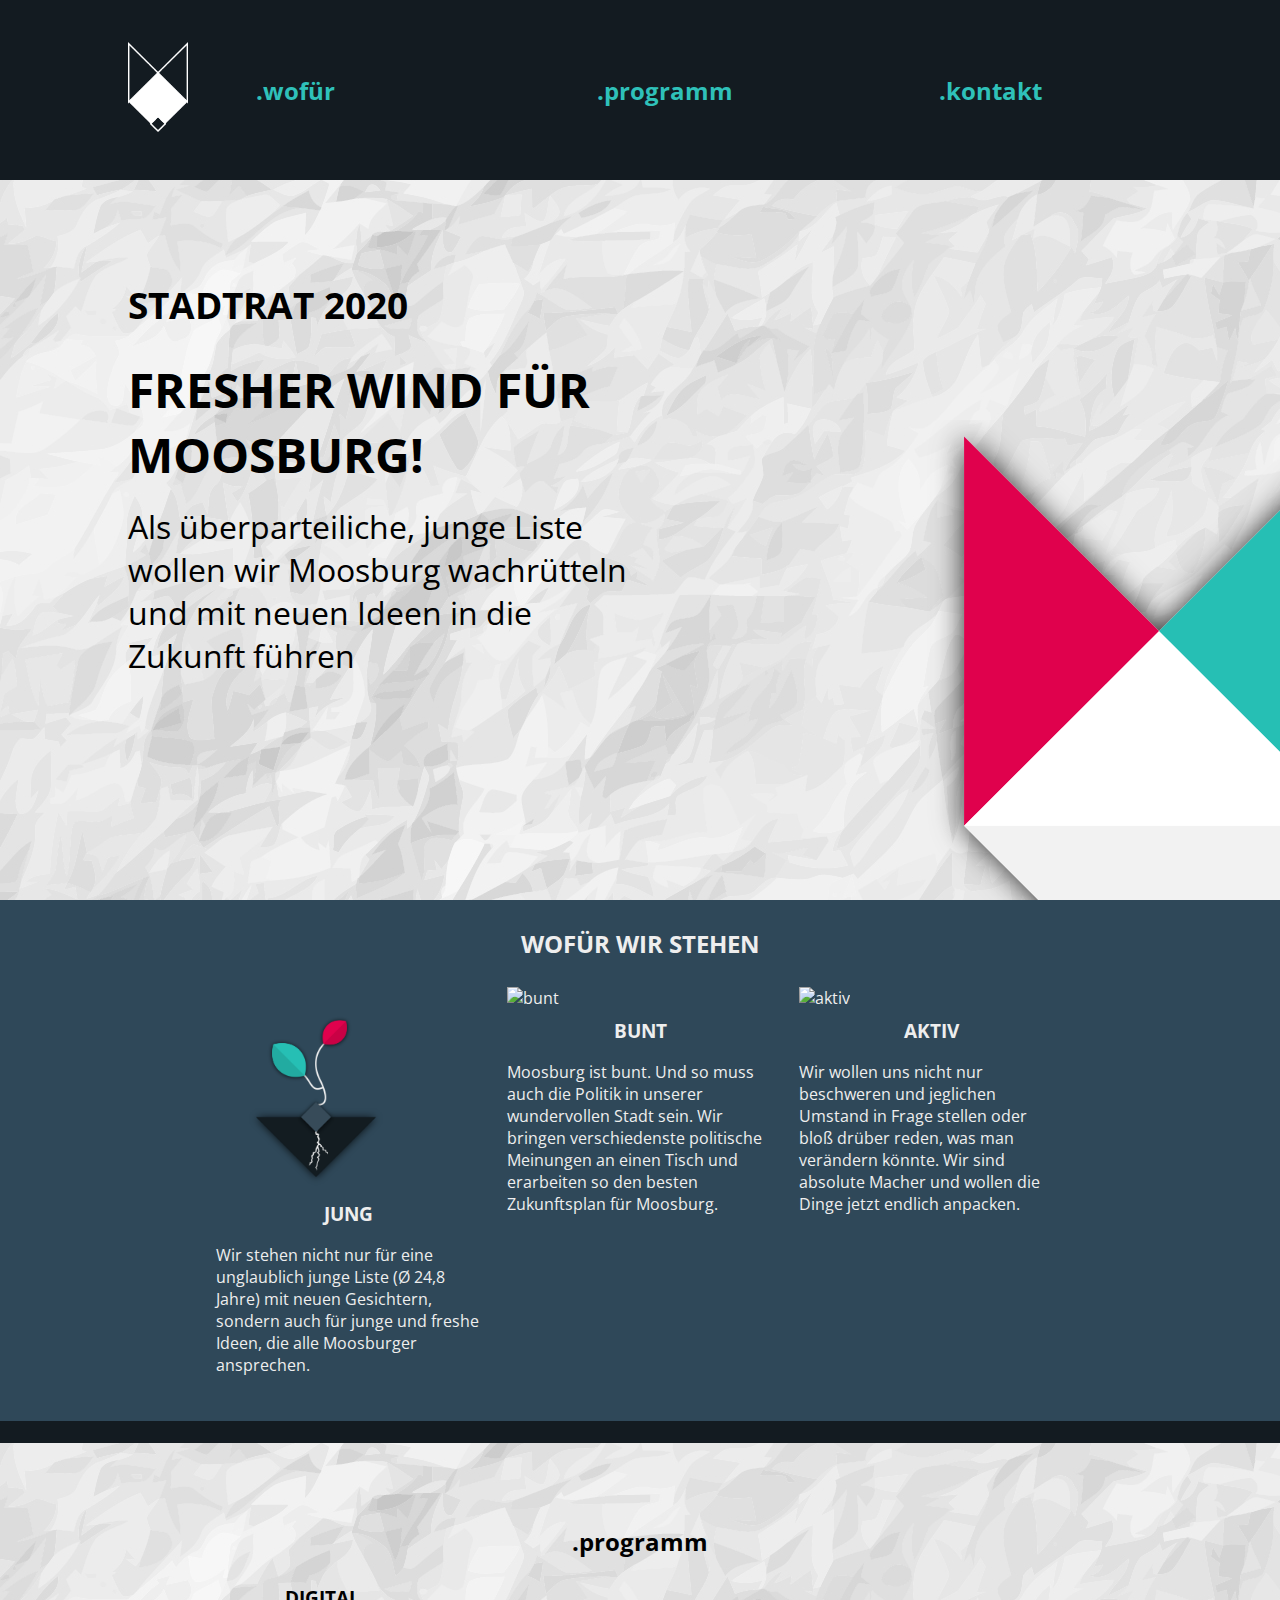
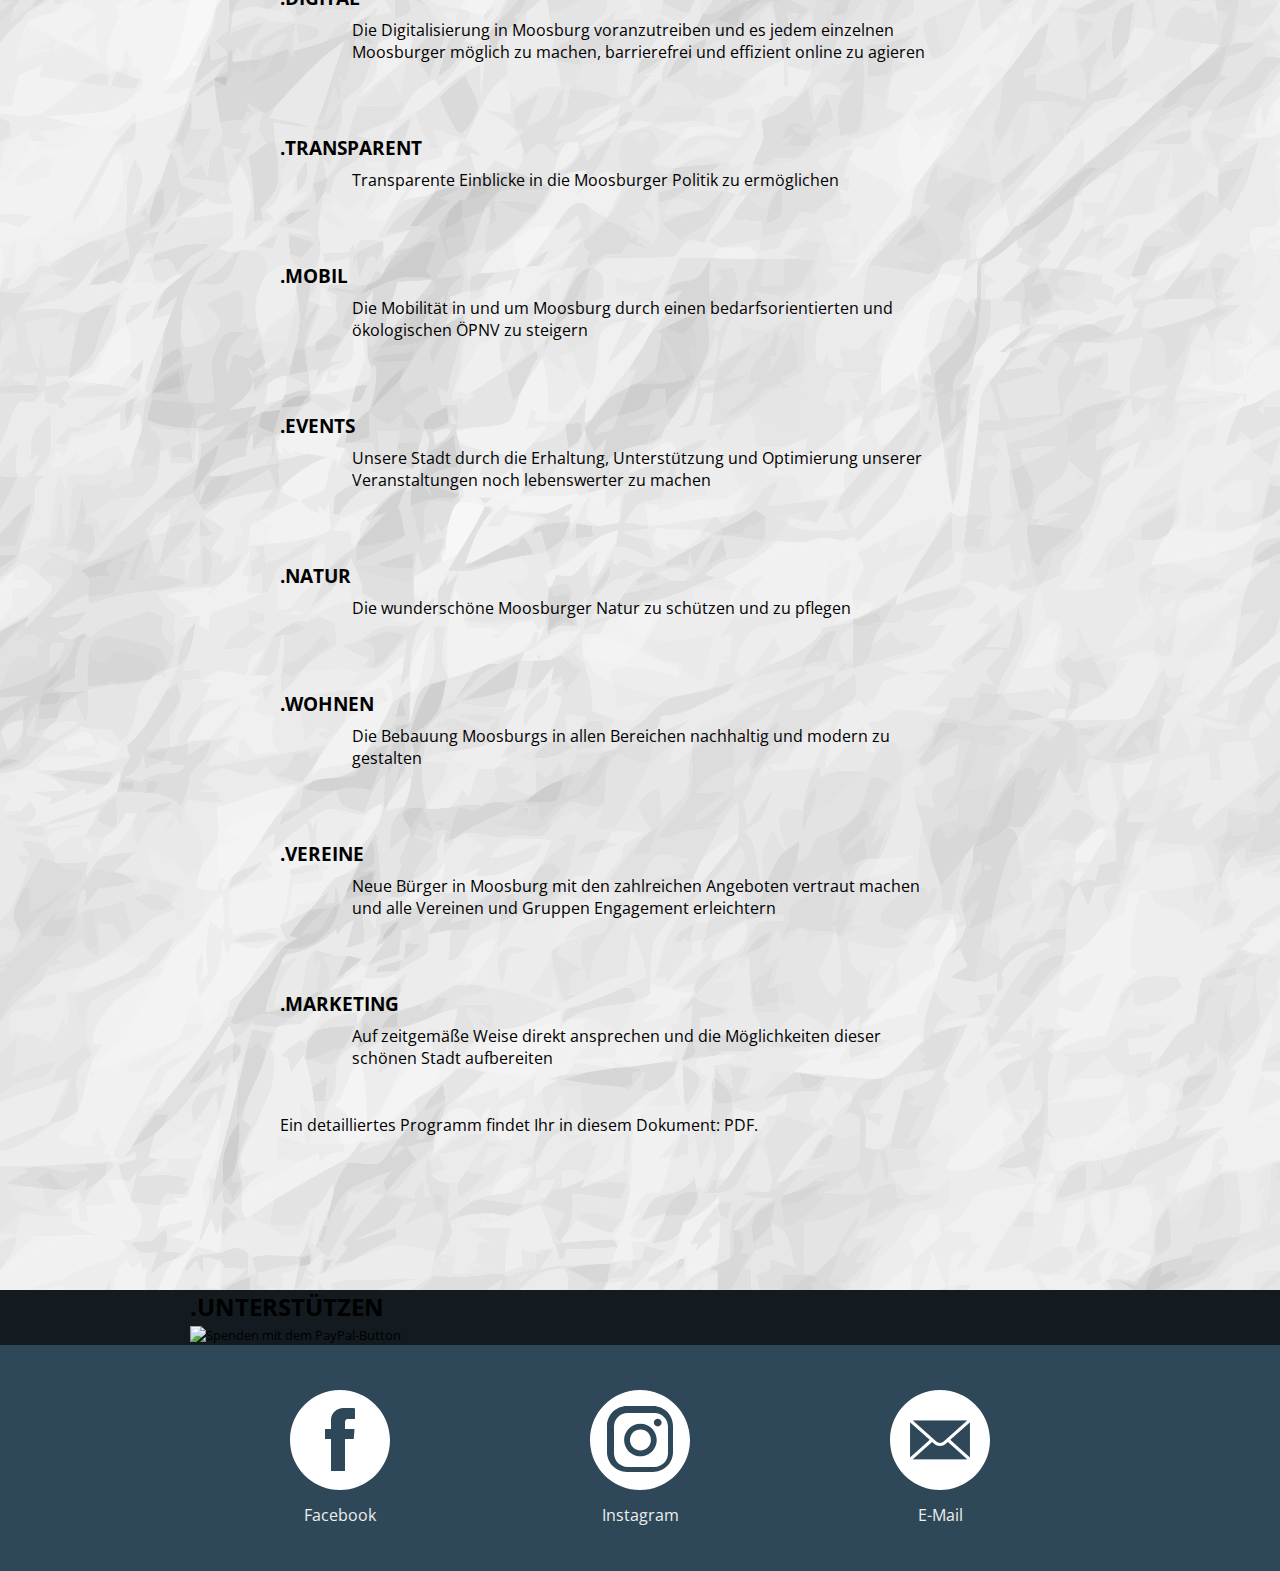
==== option2.html @ 67095723 "option2.html" ====
<!DOCTYPE html>
<html lang="de">
<head>
	<meta charset="UTF-8">
	<meta content="width=device-width, initial-scale=1.0" name="viewport">

	<link href="/pictures/Logo_fresh-01.png" rel="icon" type="image/png">

	<link href="css/layout.css" rel="stylesheet" type="text/css">
	<link href="css/animations.css" rel="stylesheet" type="text/css">
	<link href="css/header.css" rel="stylesheet" type="text/css">
	<link href="css/navigation.css" rel="stylesheet" type="text/css">
	<link href="css/main.css" rel="stylesheet" type="text/css">
	<link href="css/overview.css" rel="stylesheet" type="text/css">
	<link href="css/contact.css" rel="stylesheet" type="text/css">
	<link href="css/candidates.css" rel="stylesheet" type="text/css">
	<link href="css/content.css" rel="stylesheet" type="text/css">
	<link href="css/donate.css" rel="stylesheet" type="text/css">
	<link href="css/footer.css" rel="stylesheet" type="text/css">


	<title>FRESH - jung, bunt, aktiv</title>
	<!-- DONE PRIO Titel viel größer, sollte sehr hohe visuelle Hierarchie haben. -->


</head>
<body>


<div class="flex_column" id="mainframe">
	<!-- DONE würde lieber default blue machen und on hover white, sichtbarkeit ist ausreichend und so entsteht ne bessere Hierarchie. -->
	<nav class="textstyle_heading">
		<a class="anchor" id="nav_anchor"></a>
		<div class="nav_row">
			<ul class="nav_left" id="nav_left">
				<li class="mobile_hamburger_menu desktop_hidden" onclick="toggleMobileMenu()">&#x2630;</li>
				<!--TODO: Logo farbig-->
				<li><a href="#head_anchor"><img alt="Fresh Logo" class="logo" src="pictures/logo_white.png"></a></li>
			</ul>
			<ul class="nav_right nav_hidden" id="nav_right">
				<li class=" "><a class="lower_case" href="#overview_anchor">.wofür</a></li>
				<li class=" "><a class="lower_case" href="#content_anchor">.programm</a></li>
				<li class=" "><a class="lower_case" href="#contact_anchor">.kontakt</a></li>
				<!--				<li class="mobile_hidden tablet_hidden"><a class="" href="unterstützen.html">.unterstützen</a></li>-->
			</ul>
		</div>

		<script>
			function toggleMobileMenu() {
				let elemClassList = document.getElementById("nav_right").classList;
				elemClassList.contains("nav_hidden") ? elemClassList.remove("nav_hidden") : elemClassList.add("nav_hidden");
			}
		</script>
	</nav>
	<header class="flex_column">
		<a class="anchor" id="head_anchor"></a>
		<div class="logo_overlay">
			<div class="head_text flipInY animated">
				<h3>Stadtrat 2020</h3>
				<h2>Fresher Wind für Moosburg!</h2>
				<p> Als überparteiliche, junge Liste wollen wir Moosburg wachrütteln und mit neuen Ideen in die Zukunft
					führen</p>
			</div>
		</div>
	</header>

	<div id="overview">
		<div class="content_frame">

			<a class="anchor" id="overview_anchor"></a>
			<h2>wofür wir stehen</h2>
			<div class="overview_grid">
				<div id="jung">
					<img alt="jung" class="icon flipIny animated" src="img/jung-01.png">
					<h3>jung</h3>
					Wir stehen nicht nur für eine unglaublich junge Liste (Ø 24,8 Jahre) mit neuen
					Gesichtern, sondern auch für junge und freshe Ideen, die alle Moosburger
					ansprechen.
				</div>
				<div id="bunt flipInY animated">
					<img alt="bunt" class="icon flipIny animated" src="img/bunt-01.png">
					<h3>bunt</h3>
					Moosburg ist bunt. Und so muss auch die Politik in unserer wundervollen
					Stadt sein. Wir bringen verschiedenste politische Meinungen an einen Tisch
					und erarbeiten so den besten Zukunftsplan für Moosburg.
				</div>
				<div id="aktiv">
					<img alt="aktiv" class="icon flipIny animated" src="img/aktiv-01.png">
					<h3>aktiv</h3>
					Wir wollen uns nicht nur beschweren und jeglichen Umstand in Frage stellen
					oder bloß drüber reden, was man verändern könnte.
					Wir sind absolute Macher und wollen die Dinge jetzt endlich anpacken.
				</div>
			</div>
		</div>
	</div>

	<div id="candidates">
		<img alt="" src="pictures/wersindie%5B6066%5D.png">
	</div>

	<!--	TODO DOWNLOAD-->
	<div id="content">
		<div class="content_frame">
			<a class="anchor" id="content_anchor"></a>
			<h2 class="lower_case">.programm</h2>
			<div>

				<h3>.digital</h3>
				<div> Die Digitalisierung in Moosburg voranzutreiben und es jedem einzelnen Moosburger möglich zu
					  machen, barrierefrei und effizient online zu agieren
				</div>
				<h3>.transparent</h3>
				<div> Transparente Einblicke in die Moosburger Politik zu ermöglichen
				</div>
				<h3>.mobil</h3>
				<div> Die Mobilität in und um Moosburg durch einen bedarfsorientierten und ökologischen ÖPNV zu steigern
				</div>
				<h3>.events</h3>
				<div> Unsere Stadt durch die Erhaltung, Unterstützung und Optimierung unserer Veranstaltungen noch
					  lebenswerter zu
					  machen
				</div>
				<h3>.natur</h3>
				<div> Die wunderschöne Moosburger Natur zu schützen und zu pflegen
				</div>
				<h3>.wohnen</h3>
				<div> Die Bebauung Moosburgs in allen Bereichen nachhaltig und modern zu gestalten

				</div>
				<h3>.vereine</h3>
				<div> Neue Bürger in Moosburg mit den zahlreichen Angeboten vertraut machen und alle Vereinen und
					  Gruppen Engagement erleichtern
				</div>
				<h3>.MARKETING</h3>
				<div> Auf zeitgemäße Weise direkt ansprechen und die Möglichkeiten dieser schönen Stadt aufbereiten
				</div>

				Ein detailliertes Programm findet Ihr in diesem Dokument: PDF.
			</div>
		</div>
	</div>


	<section id="donate">
		<div class="content_frame">
			<a class="anchor"></a>
			<h2>.unterstützen</h2>
			<div>
				<!-- die form ist der button, kannst du normaler weise ganz normal mit class und id taggen -->
				<form action="https://www.paypal.com/cgi-bin/webscr" method="post" target="_top">
					<input name="cmd" type="hidden" value="_s-xclick"/>
					<input name="hosted_button_id" type="hidden" value="768EJLUU9VLRL"/>
					<input alt="Spenden mit dem PayPal-Button"
						   border="0"
						   name="submit"
						   src="https://www.paypalobjects.com/de_DE/DE/i/btn/btn_donateCC_LG.gif"
						   title="PayPal - The safer, easier way to pay online!"
						   type="image"
					/>
					<img alt="" border="0" height="1" src="https://www.paypal.com/de_DE/i/scr/pixel.gif" width="1"/>
				</form>

			</div>
		</div>
	</section>

	<div id="contact">
		<div class="content_frame">
			<a class="anchor" id="contact_anchor"></a>
			<div class="flex_row contact_row">
				<div>
					<a href="https://www.facebook.com/fresh.moosburg/" rel="noreferrer noopener" target="_blank">
						<svg enable-background="new 0 0 100 100"
							 height="100px"
							 version="1.1"
							 viewBox="0 0 100 100"
							 width="100px"
							 x="0px"
							 xml:space="preserve"
							 xmlns="http://www.w3.org/2000/svg"
							 xmlns:xlink="http://www.w3.org/1999/xlink"
							 y="0px"
						>
					<g id="Ebene_3">
						<path d="M50,0C22.386,0,0,22.386,0,50c0,27.615,22.386,50,50,50c27.615,0,50-22.385,50-50C100,22.386,77.615,0,50,0
							z M65,28.504C65,28.944,64.3,29,63.859,29h-6.354C55.946,29,55,30.566,55,32.125V39h8.72c0.467,0,0.833,0.289,0.795,0.754
							l-0.793,8.946C63.687,49.113,63.341,49,62.927,49H55v31.874C55,81.314,54.325,81,53.885,81H42.512C42.071,81,41,81.314,41,80.874
							V50.25V49h-4.971C35.588,49,35,49.394,35,48.953v-9.377C35,39.136,35.588,39,36.029,39H41v-9.262C41,23.437,46.822,18,53.123,18
							h10.736C64.3,18,65,18.687,65,19.127V28.504z" fill="#FFFFFF"
						/>
					</g>
				</svg>
						<div class="image_text">Facebook</div>
					</a>
				</div>
				<div>
					<a href="https://www.instagram.com/fresh.moosburg/ " rel="noreferrer noopener" target="_blank">
						<svg enable-background="new 0 0 100 100"
							 height="100px"
							 version="1.1"
							 viewBox="0 0 100 100"
							 width="100px"
							 x="0px"
							 xml:space="preserve"
							 xmlns="http://www.w3.org/2000/svg"
							 xmlns:xlink="http://www.w3.org/1999/xlink"
							 y="0px"
						>
					<g id="Ebene_2">
						<g>
							<path d="M50,0C22.386,0,0,22.386,0,50c0,27.615,22.386,50,50,50c27.614,0,50-22.385,50-50
							C100,22.386,77.614,0,50,0z M83,62.099C83,73.09,74.09,82,63.098,82H36.902C25.911,82,17,73.09,17,62.099V35.901
							C17,24.91,25.911,16,36.902,16h26.195C74.09,16,83,24.91,83,35.901V62.099z" fill="#FFFFFF"
							/>
							<path d="M78,36.668C78,29.119,71.88,23,64.331,23H37.669C30.12,23,24,29.119,24,36.668v26.664
							C24,70.881,30.12,77,37.669,77h26.662C71.88,77,78,70.881,78,63.332V36.668z M50.431,66.317c-8.996,0-16.317-7.32-16.317-16.317
							s7.321-16.317,16.317-16.317c8.997,0,16.317,7.32,16.317,16.317S59.428,66.317,50.431,66.317z M67.7,36.471
							c-2.146,0-3.885-1.739-3.885-3.885c0-2.145,1.739-3.884,3.885-3.884s3.885,1.739,3.885,3.884
							C71.585,34.732,69.846,36.471,67.7,36.471z" fill="#FFFFFF"
							/>
							<path d="M50.431,39.548c-5.763,0-10.451,4.688-10.451,10.452s4.688,10.453,10.451,10.453
							c5.764,0,10.452-4.689,10.452-10.453S56.194,39.548,50.431,39.548z" fill="#FFFFFF"
							/>
						</g>
					</g>
				</svg>
						<div class="image_text">Instagram</div>
					</a>
				</div>
				<div>
					<a href="mailto:fresh.moosburg@gmail.com" rel="noreferrer noopener" target="_blank">
						<svg enable-background="new 0 0 100 100"
							 height="100px"
							 id="Ebene_1"
							 version="1.1"
							 viewBox="0 0 100 100"
							 width="100px"
							 x="0px"
							 xml:space="preserve"
							 xmlns="http://www.w3.org/2000/svg"
							 xmlns:xlink="http://www.w3.org/1999/xlink"
							 y="0px"
						>
					<g>
						<g>
							<path d="M50.001,0C22.386,0,0,22.385,0,50.001C0,77.616,22.386,100,50.001,100C77.612,100,100,77.616,100,50.001
							C100,22.385,77.612,0,50.001,0z M81,72H18V30h63V72z" fill="#FFFFFF"
							/>
							<path d="M81.521,72.832H18.479c-0.862,0-1.56-0.7-1.56-1.561V28.727c0-0.861,0.698-1.56,1.56-1.56h63.042
							c0.863,0,1.562,0.698,1.562,1.56v42.545C83.083,72.132,82.385,72.832,81.521,72.832z M20.038,69.715h59.925V30.287H20.038V69.715z
							" fill="#FFFFFF"
							/>
						</g>

						<g>
							<path d="M50,56.021c-2.077,0-4.151-0.741-5.804-2.22L17.441,29.891c-0.48-0.434-0.649-1.114-0.417-1.721
							c0.229-0.603,0.811-1.003,1.456-1.003h63.042c0.647,0,1.227,0.4,1.456,1.003c0.23,0.606,0.064,1.287-0.417,1.721L55.806,53.802
							l0,0C54.147,55.28,52.076,56.021,50,56.021z M22.562,30.287l23.711,21.19c2.125,1.897,5.332,1.897,7.456,0l23.708-21.19H22.562z
							 M54.768,52.639h0.029H54.768z" fill="#FFFFFF"
							/>
						</g>

						<g>
						<path d="M81.521,72.543H18.479c-0.646,0-1.228-0.401-1.456-1.002c-0.231-0.606-0.063-1.289,0.417-1.721
							l23.478-20.983c0.643-0.572,1.629-0.518,2.202,0.126c0.572,0.642,0.518,1.625-0.125,2.2L22.562,69.425h54.875l-20.43-18.261
							c-0.644-0.575-0.698-1.558-0.128-2.2c0.577-0.645,1.56-0.699,2.203-0.126L82.561,69.82c0.481,0.432,0.647,1.114,0.417,1.721
							C82.748,72.142,82.169,72.543,81.521,72.543z" fill="#FFFFFF"
						/>
						</g>
					</g>
				</svg>
						<div class="image_text">E-Mail</div>
					</a>
				</div>
			</div>
		</div>
	</div>
</div>
</body>
</html>
---- css/layout.css ----
@import url("https://fonts.googleapis.com/css?family=Barlow+Condensed:700&display=swap");
@import url("https://fonts.googleapis.com/css?family=Open+Sans&display=swap");
* {
  font-family: "Open Sans", sans-serif;
  margin: 0;
  padding: 0;
}

#mainframe {
  margin: auto;
  min-height: 100vh;
}

body {
  background-color: #131B21;
}

nav {
  min-height: 15vh;
}
@media screen and (min-width: 900px) {
  nav {
    min-height: 20vh;
  }
}

header {
  min-height: 85vh;
}
@media screen and (min-width: 900px) {
  header {
    min-height: 80vh;
  }
}

.anchor {
  display: block;
  position: relative;
  top: -150px;
  visibility: hidden;
}
@media screen and (min-width: 600px) {
  .anchor {
    top: -150px;
  }
}
@media screen and (min-width: 900px) {
  .anchor {
    top: -200px;
  }
}

.content_frame {
  margin: auto;
  max-width: 900px;
}

.flex_column {
  display: flex;
  flex-direction: column;
}

.flex_row {
  display: flex;
  flex-direction: row;
}

.hover_blue:hover {
  color: #2FC1B9;
}

.hover_magenta:hover {
  color: #E0014D;
}

@media screen and (max-width: 600px) {
  .mobile_hidden {
    display: none;
  }
}

@media screen and (min-width: 600px) and (max-width: 900px) {
  .tablet_hidden {
    display: none;
  }
}

@media screen and (min-width: 900px) {
  .desktop_hidden {
    display: none;
  }
}

.textstyle_heading {
  font-family: "Barlow Condensed", sans-serif;
}

.hidden {
  display: none;
}

*::selection {
  background: #2FC1B9;
}

h1::selection, h2::selection, h3::selection, h4::selection, h5::selection {
  background : #E0014D;
  }

h1, h2, h3, h4, h5 {
  text-transform : uppercase;
  }

.lower_case {
  text-transform : lowercase;
  }

/*# sourceMappingURL=layout.css.map */
---- css/animations.css ----
.animated {
  -webkit-animation-duration  : 2s;
  animation-duration          : 2s;
  -webkit-animation-fill-mode : both;
  animation-fill-mode         : both;
  }

@-webkit-keyframes flipInY {
  0% {
	-webkit-transform : perspective(400px) rotateY(90deg);
	transform         : perspective(400px) rotateY(90deg);
	opacity           : 0;
	}
  40% {
	-webkit-transform : perspective(400px) rotateY(-10deg);
	transform         : perspective(400px) rotateY(-10deg);
	}
  70% {
	-webkit-transform : perspective(400px) rotateY(10deg);
	transform         : perspective(400px) rotateY(10deg);
	}
  100% {
	-webkit-transform : perspective(400px) rotateY(0deg);
	transform         : perspective(400px) rotateY(0deg);
	opacity           : 1;
	}
  }

@keyframes flipInY {
  0% {
	-webkit-transform : perspective(400px) rotateY(90deg);
	-ms-transform     : perspective(400px) rotateY(90deg);
	transform         : perspective(400px) rotateY(90deg);
	opacity           : 0;
	}
  40% {
	-webkit-transform : perspective(400px) rotateY(-10deg);
	-ms-transform     : perspective(400px) rotateY(-10deg);
	transform         : perspective(400px) rotateY(-10deg);
	}
  70% {
	-webkit-transform : perspective(400px) rotateY(10deg);
	-ms-transform     : perspective(400px) rotateY(10deg);
	transform         : perspective(400px) rotateY(10deg);
	}
  100% {
	-webkit-transform : perspective(400px) rotateY(0deg);
	-ms-transform     : perspective(400px) rotateY(0deg);
	transform         : perspective(400px) rotateY(0deg);
	opacity           : 1;
	}
  }
.flipInY {
  -webkit-animation-name      : flipInY;
  animation-name              : flipInY;
  -ms-backface-visibility     : visible !important;
  -webkit-backface-visibility : visible !important;
  backface-visibility         : visible !important;
  }

/*# sourceMappingURL=animations.css.map */
---- css/header.css ----
@import url("https://fonts.googleapis.com/css?family=Barlow+Condensed:700&display=swap");
@import url("https://fonts.googleapis.com/css?family=Open+Sans&display=swap");
header {
  background-image: url("../pictures/paper.jpg");
  justify-content: space-between;
}

.logo_overlay {
  background-image: url("../pictures/logo_pad.png");
  background-position: bottom right;
  background-repeat: no-repeat;
  height: 100%;
  min-height: 85vh;
}
@media screen and (min-width: 900px) {
  .logo_overlay {
    min-height: 80vh;
  }
}

.head_text {
  font-size: 1.5em;
  margin: 10vh 10vw;
  min-width: 250px;
  width: 80vw;
}
@media screen and (min-width: 900px) {
  .head_text {
    font-size : 2em;
    width     : 40vw;
    }
}
.head_text h3 {
  padding: 1vh 0;
}
.head_text h2 {
  padding: 2vh 0;
}

/*# sourceMappingURL=header.css.map */
---- css/navigation.css ----
@import url("https://fonts.googleapis.com/css?family=Barlow+Condensed:700&display=swap");
@import url("https://fonts.googleapis.com/css?family=Open+Sans&display=swap");
nav {
  background-color: #131B21;
  position: sticky;
  top: 0;
  z-index: 100;
}

.nav_row {
  align-items: center;
  display: flex;
  flex-direction: column;
  -webkit-justify-content: space-around;
  justify-content: space-evenly;
  margin-top: 3.75vh;
}
@media screen and (min-width: 900px) {
  .nav_row {
    flex-direction: row;
    height: 10vh;
    margin-top: 5vh;
  }
}
.nav_row ul {
  list-style-type: none;
}
.nav_row .nav_left {
  align-items: center;
  display: flex;
  flex-direction: row;
  width: 100%;
}
@media screen and (min-width : 900px) {
  .nav_row .nav_left {
	width : 20%;
	}
  }

.nav_row .nav_left .mobile_hamburger_menu {
  color         : #EEEEEE;
  font-size     : 2.5em;
  padding-left  : 10vw;
  padding-right : 15vw;
  }

.nav_row .nav_left .logo {
  height       : 7.5vh;
  padding-left : 15vw;
  }

@media screen and (min-width : 900px) {
  .nav_row .nav_left .logo {
	height       : 10vh;
	padding-left : 10vw;
	}
  }

.nav_row .nav_right {
  align-items             : center;
  display                 : flex;
  flex-direction          : column;
  -webkit-justify-content : space-around;
  justify-content         : space-evenly;
  width                   : 100%;
  }

@media screen and (min-width : 900px) {
  .nav_row .nav_right {
	flex-direction : row;
	width          : 80%;
	}
  }

.nav_row .nav_right li {
  padding : 3vh 0;
  width   : 100%;
  }

.nav_row .nav_hidden {
  display : none;
  }
@media screen and (min-width: 900px) {
  .nav_row .nav_hidden {
	display : flex;
	}
}
.nav_row a {
  color           : #2FC1B9;
  font-size       : 1.5em;
  font-weight     : bold;
  text-decoration : none;
  }
.nav_row a:hover {
  color: #EEEEEE;
}
.nav_row li {
  max-height: 100%;
}

/*# sourceMappingURL=navigation.css.map */
---- css/main.css ----
@import url("https://fonts.googleapis.com/css?family=Barlow+Condensed:700&display=swap");
@import url("https://fonts.googleapis.com/css?family=Open+Sans&display=swap");
main {
  background-color : #131B21;
  color            : #EEEEEE;
  overflow         : auto;
  padding          : 0 50px;
  }

/*# sourceMappingURL=main.css.map */
---- css/overview.css ----
@import url("https://fonts.googleapis.com/css?family=Barlow+Condensed:700&display=swap");
@import url("https://fonts.googleapis.com/css?family=Open+Sans&display=swap");
#overview {
  background-color: #2F4859;
  color: #EEEEEE;
}
#overview h2 {
  padding: 3vh 0;
  text-align: center;
}
#overview h3 {
  padding: 1vh 0 2vh 0;
  text-align: center;
}
#overview .overview_grid {
  display: grid;
  grid-column-gap: 2vw;
  grid-template-columns: 1fr;
  justify-content: space-evenly;
  justify-self: center;
  padding-bottom: 5vh;
  padding-left: 2vw;
  padding-right: 2vw;
}
@media screen and (min-width: 600px) {
  #overview .overview_grid {
    grid-template-columns: 1fr 1fr 1fr;
  }
}
#overview .icon {
  max-width: 200px;
  width: 100%;
}
@media screen and (max-width: 600px) {
  #overview .icon {
    max-width: 600px;
    padding-left: 5vw;
    width: 85vw;
  }
}

/*# sourceMappingURL=overview.css.map */
---- css/contact.css ----
@import url("https://fonts.googleapis.com/css?family=Barlow+Condensed:700&display=swap");
@import url("https://fonts.googleapis.com/css?family=Open+Sans&display=swap");
#contact {
  background-color: #2F4859;
  color: white;
  padding-bottom: 5vh;
  padding-top: 5vh;
}
#contact a {
  color: #EEEEEE;
  text-decoration: none;
}
#contact .image_text {
  margin-top: 1vh;
}

.contact_row {
  justify-content: space-evenly;
  text-align: center;
  width: 100%;
}
.contact_row div {
  width: 100%;
}

/*# sourceMappingURL=contact.css.map */
---- css/candidates.css ----
@import url("https://fonts.googleapis.com/css?family=Barlow+Condensed:700&display=swap");
@import url("https://fonts.googleapis.com/css?family=Open+Sans&display=swap");
#candidates {
  background-color: #131B21;
  margin: auto;
}
#candidates img {
  max-width: 900px;
  width: 85vw;
}

/*# sourceMappingURL=candidates.css.map */
---- css/content.css ----
@import url("https://fonts.googleapis.com/css?family=Barlow+Condensed:700&display=swap");
@import url("https://fonts.googleapis.com/css?family=Open+Sans&display=swap");
#content {
  background-image: url("../pictures/paper.jpg");
  padding: 5%;
}
#content h2 {
  padding-top: 2vh;
  text-align: center;
}
#content h3 {
  padding-bottom: 1vh;
  padding-top: 3vh;
}
#content h4 {
  padding-bottom: 1vh;
  padding-top: 1vh;
}
#content div {
  padding-bottom: 5vh;
  padding-left: 10%;
  padding-right: 10%;
}

/*# sourceMappingURL=content.css.map */
---- css/footer.css ----
@import url("https://fonts.googleapis.com/css?family=Barlow+Condensed:700&display=swap");
@import url("https://fonts.googleapis.com/css?family=Open+Sans&display=swap");
footer {
  background-color : #2F4859;
  }

.foot_row {
  justify-content: space-evenly;
}

/*# sourceMappingURL=footer.css.map */
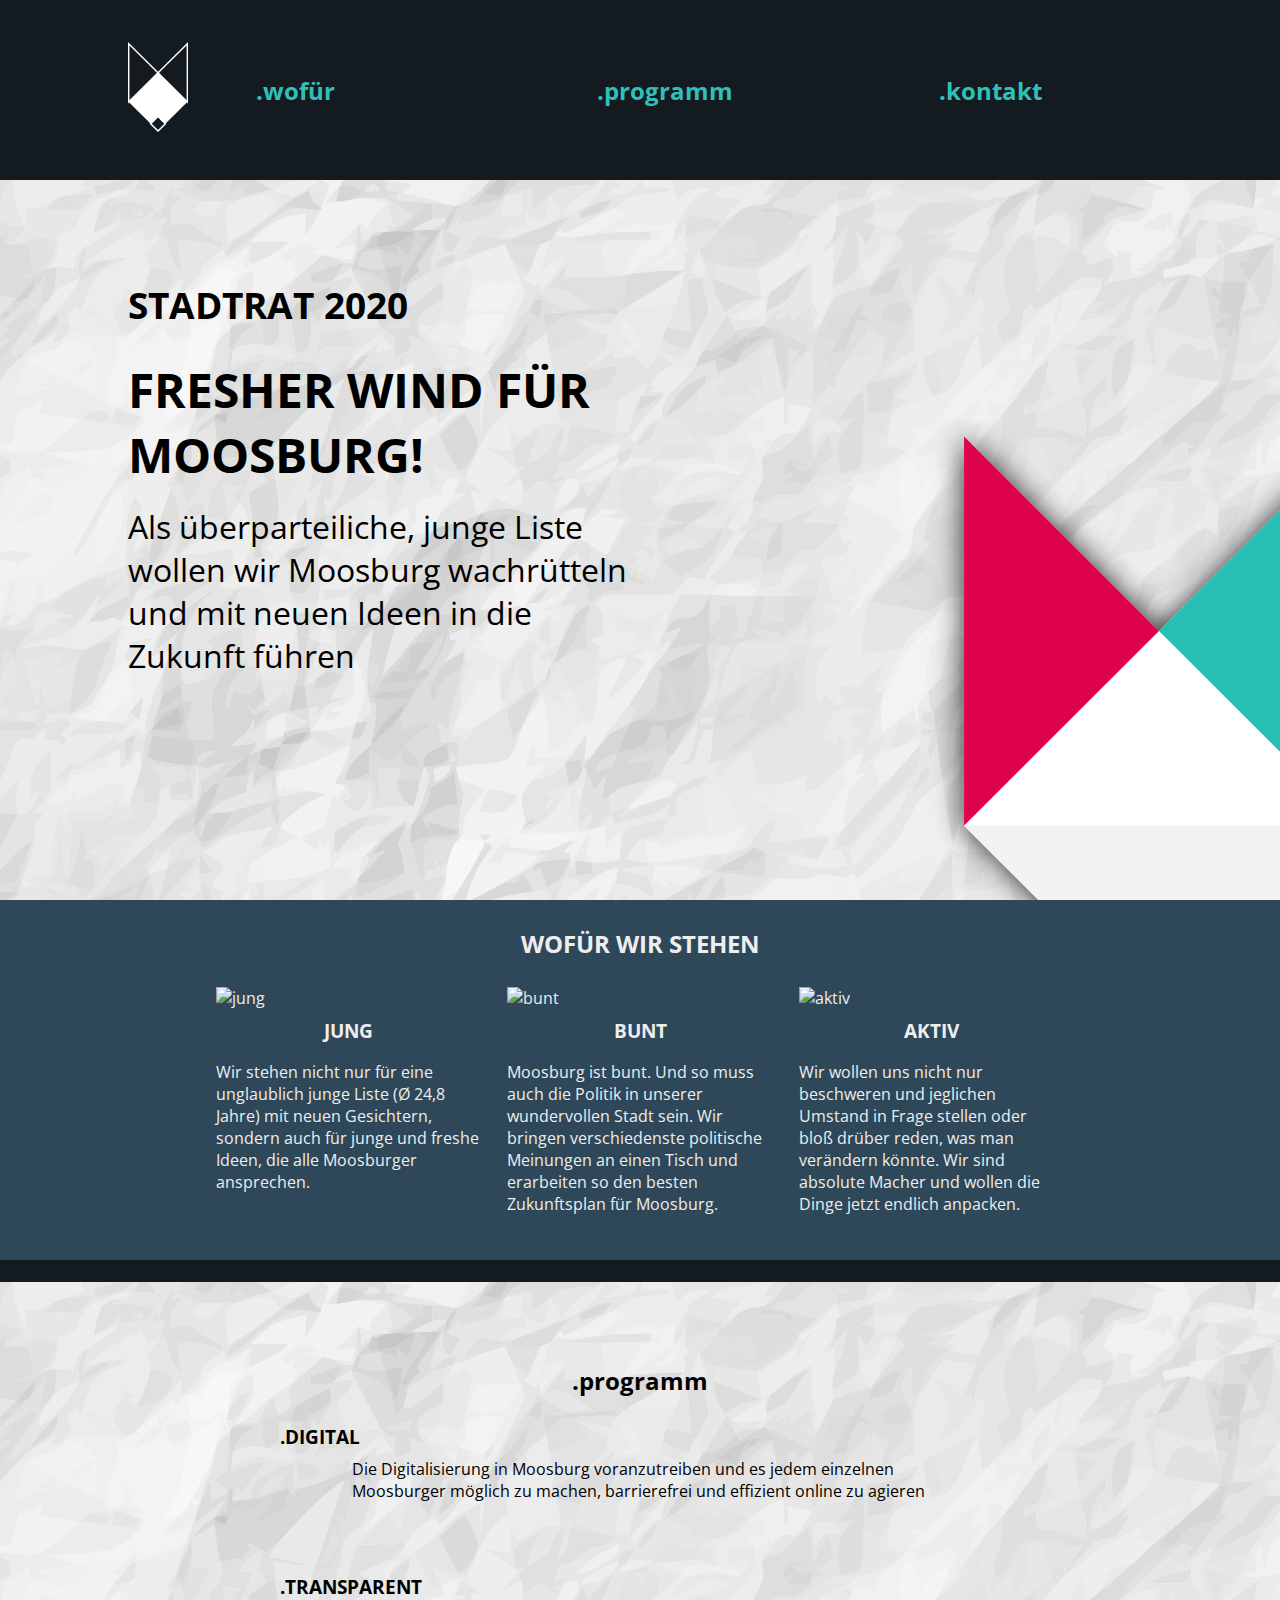
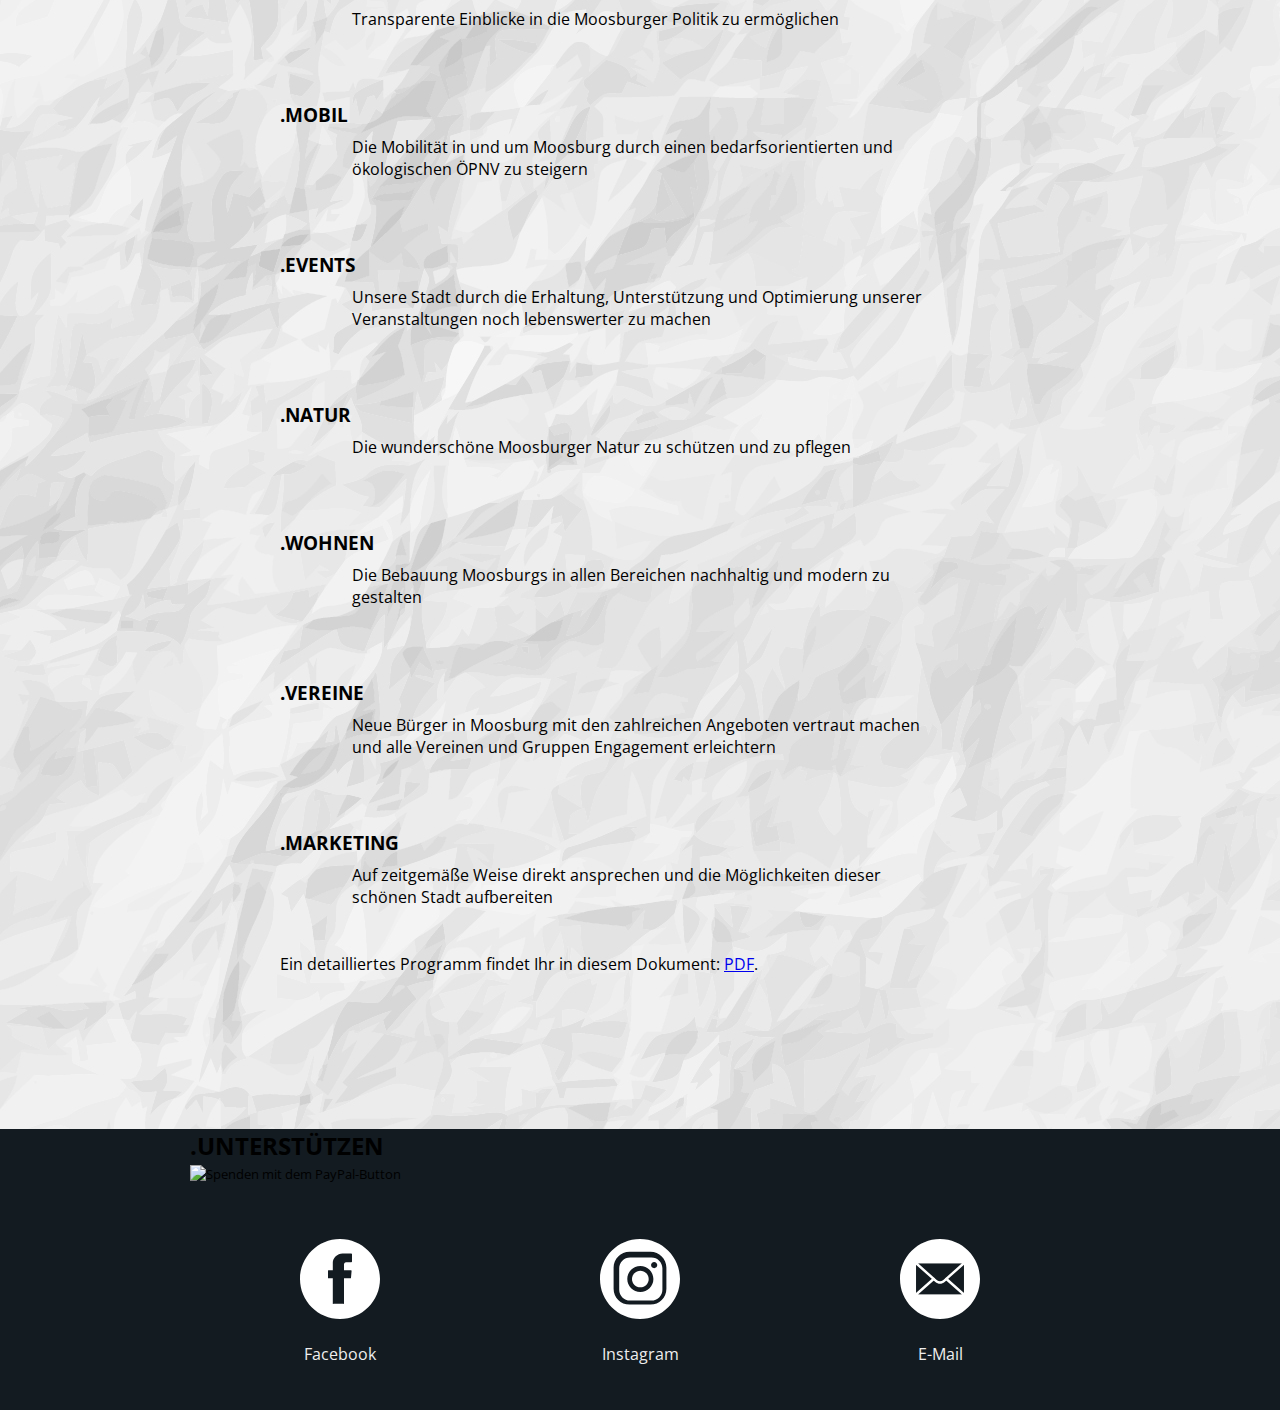
==== commit 50c20b13: "change all icons, remove folder img" ====
--- a/option2.html
+++ b/option2.html
@@ -71,21 +71,21 @@
 			<h2>wofür wir stehen</h2>
 			<div class="overview_grid">
 				<div id="jung">
-					<img alt="jung" class="icon flipIny animated" src="img/jung-01.png">
+					<img alt="jung" class="icon flipIny animated" src="pictures/jung.png">
 					<h3>jung</h3>
 					Wir stehen nicht nur für eine unglaublich junge Liste (Ø 24,8 Jahre) mit neuen
 					Gesichtern, sondern auch für junge und freshe Ideen, die alle Moosburger
 					ansprechen.
 				</div>
 				<div id="bunt flipInY animated">
-					<img alt="bunt" class="icon flipIny animated" src="img/bunt-01.png">
+					<img alt="bunt" class="icon flipIny animated" src="pictures/bunt.png">
 					<h3>bunt</h3>
 					Moosburg ist bunt. Und so muss auch die Politik in unserer wundervollen
 					Stadt sein. Wir bringen verschiedenste politische Meinungen an einen Tisch
 					und erarbeiten so den besten Zukunftsplan für Moosburg.
 				</div>
 				<div id="aktiv">
-					<img alt="aktiv" class="icon flipIny animated" src="img/aktiv-01.png">
+					<img alt="aktiv" class="icon flipIny animated" src="pictures/aktiv.png">
 					<h3>aktiv</h3>
 					Wir wollen uns nicht nur beschweren und jeglichen Umstand in Frage stellen
 					oder bloß drüber reden, was man verändern könnte.
@@ -103,7 +103,9 @@
 	<div id="content">
 		<div class="content_frame">
 			<a class="anchor" id="content_anchor"></a>
-			<h2 class="lower_case">.programm</h2>
+			<h2 class="lower_case">
+				.programm
+			</h2>
 			<div>
 
 				<h3>.digital</h3>
@@ -136,7 +138,7 @@
 				<div> Auf zeitgemäße Weise direkt ansprechen und die Möglichkeiten dieser schönen Stadt aufbereiten
 				</div>
 
-				Ein detailliertes Programm findet Ihr in diesem Dokument: PDF.
+				Ein detailliertes Programm findet Ihr in diesem Dokument: <a download="" href="data/fresh_programm.pdf">PDF</a>.
 			</div>
 		</div>
 	</div>
--- a/css/animations.css
+++ b/css/animations.css
@@ -1,61 +1,60 @@
 .animated {
-  -webkit-animation-duration  : 2s;
-  animation-duration          : 2s;
-  -webkit-animation-fill-mode : both;
-  animation-fill-mode         : both;
-  }
+  -webkit-animation-duration: 2s;
+  animation-duration: 2s;
+  -webkit-animation-fill-mode: both;
+  animation-fill-mode: both;
+}
 
 @-webkit-keyframes flipInY {
   0% {
-	-webkit-transform : perspective(400px) rotateY(90deg);
-	transform         : perspective(400px) rotateY(90deg);
-	opacity           : 0;
-	}
+    -webkit-transform: perspective(400px) rotateY(90deg);
+    transform: perspective(400px) rotateY(90deg);
+    opacity: 0;
+  }
   40% {
-	-webkit-transform : perspective(400px) rotateY(-10deg);
-	transform         : perspective(400px) rotateY(-10deg);
-	}
+    -webkit-transform: perspective(400px) rotateY(-10deg);
+    transform: perspective(400px) rotateY(-10deg);
+  }
   70% {
-	-webkit-transform : perspective(400px) rotateY(10deg);
-	transform         : perspective(400px) rotateY(10deg);
-	}
+    -webkit-transform: perspective(400px) rotateY(10deg);
+    transform: perspective(400px) rotateY(10deg);
+  }
   100% {
-	-webkit-transform : perspective(400px) rotateY(0deg);
-	transform         : perspective(400px) rotateY(0deg);
-	opacity           : 1;
-	}
+    -webkit-transform: perspective(400px) rotateY(0deg);
+    transform: perspective(400px) rotateY(0deg);
+    opacity: 1;
   }
-
+}
 @keyframes flipInY {
   0% {
-	-webkit-transform : perspective(400px) rotateY(90deg);
-	-ms-transform     : perspective(400px) rotateY(90deg);
-	transform         : perspective(400px) rotateY(90deg);
-	opacity           : 0;
-	}
+    -webkit-transform: perspective(400px) rotateY(90deg);
+    -ms-transform: perspective(400px) rotateY(90deg);
+    transform: perspective(400px) rotateY(90deg);
+    opacity: 0;
+  }
   40% {
-	-webkit-transform : perspective(400px) rotateY(-10deg);
-	-ms-transform     : perspective(400px) rotateY(-10deg);
-	transform         : perspective(400px) rotateY(-10deg);
-	}
+    -webkit-transform: perspective(400px) rotateY(-10deg);
+    -ms-transform: perspective(400px) rotateY(-10deg);
+    transform: perspective(400px) rotateY(-10deg);
+  }
   70% {
-	-webkit-transform : perspective(400px) rotateY(10deg);
-	-ms-transform     : perspective(400px) rotateY(10deg);
-	transform         : perspective(400px) rotateY(10deg);
-	}
+    -webkit-transform: perspective(400px) rotateY(10deg);
+    -ms-transform: perspective(400px) rotateY(10deg);
+    transform: perspective(400px) rotateY(10deg);
+  }
   100% {
-	-webkit-transform : perspective(400px) rotateY(0deg);
-	-ms-transform     : perspective(400px) rotateY(0deg);
-	transform         : perspective(400px) rotateY(0deg);
-	opacity           : 1;
-	}
+    -webkit-transform: perspective(400px) rotateY(0deg);
+    -ms-transform: perspective(400px) rotateY(0deg);
+    transform: perspective(400px) rotateY(0deg);
+    opacity: 1;
   }
+}
 .flipInY {
-  -webkit-animation-name      : flipInY;
-  animation-name              : flipInY;
-  -ms-backface-visibility     : visible !important;
-  -webkit-backface-visibility : visible !important;
-  backface-visibility         : visible !important;
-  }
+  -webkit-animation-name: flipInY;
+  animation-name: flipInY;
+  -ms-backface-visibility: visible !important;
+  -webkit-backface-visibility: visible !important;
+  backface-visibility: visible !important;
+}
 
 /*# sourceMappingURL=animations.css.map */
--- a/css/contact.css
+++ b/css/contact.css
@@ -1,7 +1,7 @@
 @import url("https://fonts.googleapis.com/css?family=Barlow+Condensed:700&display=swap");
 @import url("https://fonts.googleapis.com/css?family=Open+Sans&display=swap");
 #contact {
-  background-color: #2F4859;
+  background-color: #131B21;
   color: white;
   padding-bottom: 5vh;
   padding-top: 5vh;
@@ -19,8 +19,22 @@
   text-align: center;
   width: 100%;
 }
+@media screen and (max-width: 600px) {
+  .contact_row {
+    margin: auto;
+    width: 90%;
+  }
+}
 .contact_row div {
   width: 100%;
 }
+.contact_row svg {
+  max-width: 80px;
+}
+@media screen and (max-width: 600px) {
+  .contact_row svg {
+    width: 20vw;
+  }
+}
 
 /*# sourceMappingURL=contact.css.map */
